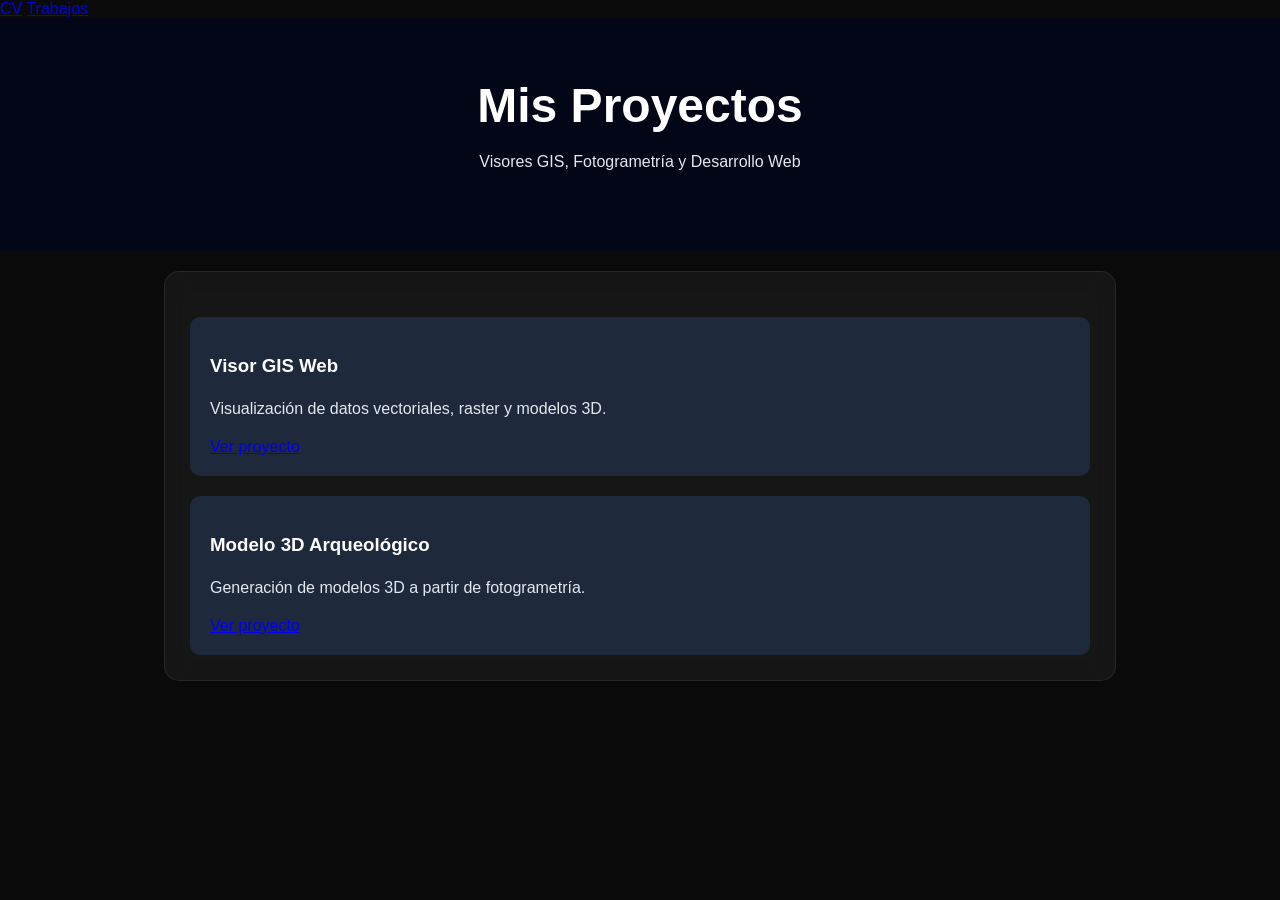
==== trabajos.html @ eba878e0 "portafolio inicial" ====
<!DOCTYPE html>
<html lang="es">
<head>
  <meta charset="UTF-8">
  <title>Trabajos | Kevin Reyes</title>
  <link rel="stylesheet" href="style.css">
</head>

<body>

<nav class="menu">
  <a href="index.html">CV</a>
  <a href="trabajos.html">Trabajos</a>
</nav>

<header>
  <h1>Mis Proyectos</h1>
  <p>Visores GIS, Fotogrametría y Desarrollo Web</p>
</header>

<section>

  <div class="proyecto">
    <h3>Visor GIS Web</h3>
    <p>Visualización de datos vectoriales, raster y modelos 3D.</p>
    <a href="#">Ver proyecto</a>
  </div>

  <div class="proyecto">
    <h3>Modelo 3D Arqueológico</h3>
    <p>Generación de modelos 3D a partir de fotogrametría.</p>
    <a href="#">Ver proyecto</a>
  </div>

</section>

</body>
</html>
---- style.css ----
body {
    margin: 0;
    font-family: 'Montserrat', sans-serif;
    background: #0a0a0a;
    color: white;
}

#particles-js {
  position: fixed;
  top: 0;
  left: 0;
  width: 100%;
  height: 100%;
  z-index: -1;
}

/* CONTENEDOR PRINCIPAL */
.contenido {
    position: relative;
    z-index: 1;
    padding: 40px;
    max-width: 1000px;
    margin: auto;
}

/* TARJETAS */
.card {
    background: rgba(255, 255, 255, 0.05);
    padding: 20px;
    margin-bottom: 20px;
    border-radius: 10px;
    backdrop-filter: blur(10px);
}

header {
text-align: center;
padding: 60px 20px;
background: #020617;
}

h1 {
margin: 0;
font-size: 3em;
}

section {
  background: rgba(255, 255, 255, 0.05);
  margin: 20px auto;
  padding: 25px;
  border-radius: 15px;
  max-width: 900px;

  backdrop-filter: blur(12px);
  -webkit-backdrop-filter: blur(12px);

  border: 1px solid rgba(255,255,255,0.08);

  transition: all 0.3s ease;
}

section:hover {
  transform: translateY(-5px);
  box-shadow: 0 10px 30px rgba(0, 255, 255, 0.2);
}

h2 {
  border-bottom: none;
  margin-bottom: 15px;
  color: #00ffff;
  font-weight: 600;
}

p, li {
  line-height: 1.6;
  color: #e2e8f0;
}

.proyecto {
    background: #1e293b;
    padding: 20px;
    margin-top: 20px;
    border-radius: 10px;
    transition: 0.3s;
}

.proyecto:hover {
  background: rgba(0, 255, 255, 0.08);
  transform: scale(1.01);
}


@media (max-width: 768px) {

  section {
    margin: 10px;
    padding: 15px;
  }

  h1 {
    font-size: 1.8em;
  }

  h2 {
    font-size: 1.3em;
  }

  .proyecto {
    padding: 15px;
  }

}


.whatsapp-btn {
  position: fixed;
  bottom: 20px;
  right: 20px;

  background: #25D366;

  width: 60px;
  height: 60px;

  border-radius: 50%;
  display: flex;
  align-items: center;
  justify-content: center;

  box-shadow: 0 5px 20px rgba(0,0,0,0.4);

  z-index: 1000;
  transition: 0.3s;
}

.whatsapp-btn:hover {
  transform: scale(1.1);
  background: #1ebe5d;
}

.proyecto {
    background: #1e293b;
    padding: 20px;
    margin-top: 20px;
    border-radius: 10px;
    transition: 0.3s;
}
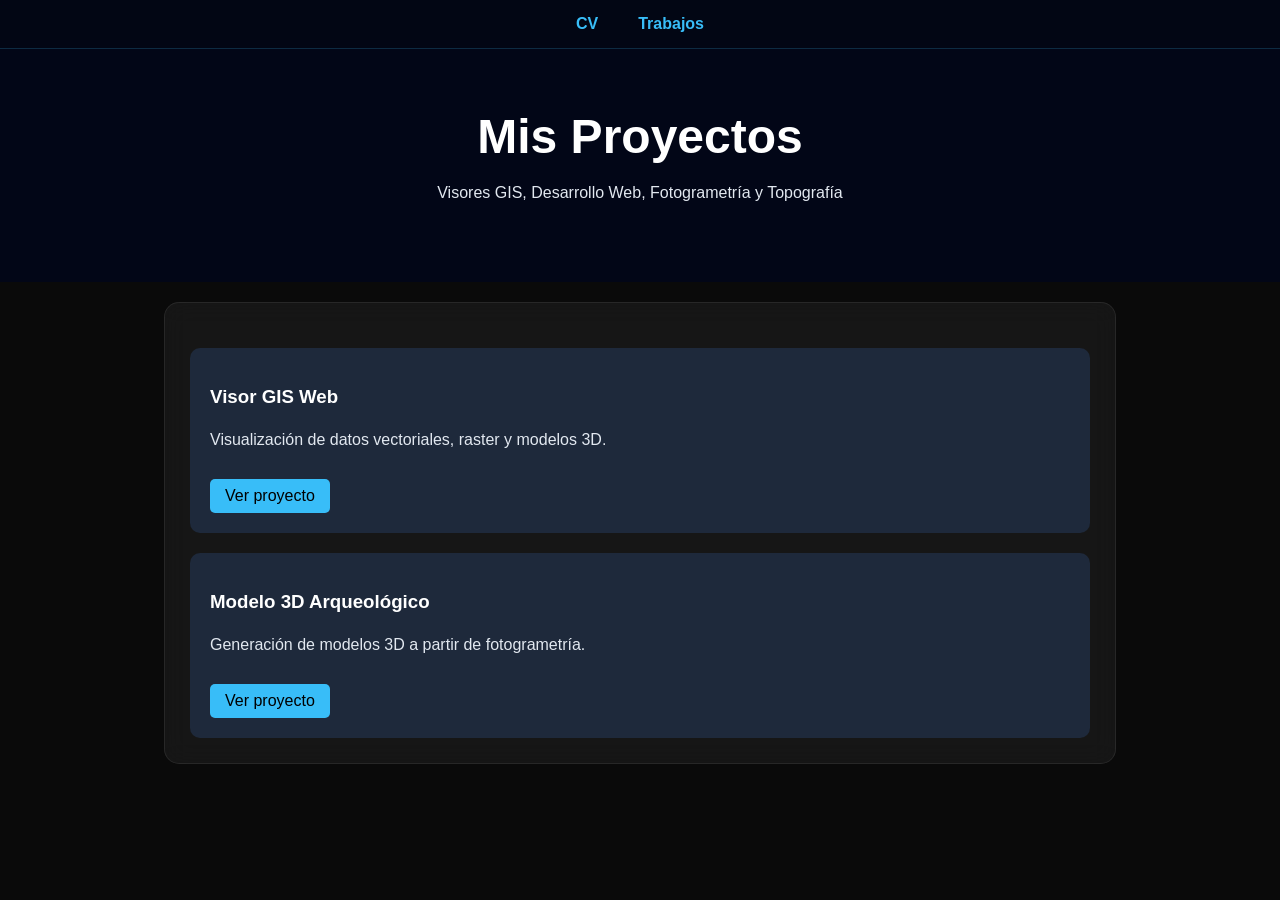
==== commit 763cf17e: "portafolio inicial" ====
--- a/trabajos.html
+++ b/trabajos.html
@@ -15,7 +15,7 @@
 
 <header>
   <h1>Mis Proyectos</h1>
-  <p>Visores GIS, Fotogrametría y Desarrollo Web</p>
+  <p>Visores GIS, Desarrollo Web, Fotogrametría y Topografía</p>
 </header>
 
 <section>
--- a/style.css
+++ b/style.css
@@ -84,8 +84,18 @@
 }
 
 .proyecto:hover {
-  background: rgba(0, 255, 255, 0.08);
-  transform: scale(1.01);
+    transform: scale(1.02);
+    background: #334155;
+}
+
+.proyecto a {
+    display: inline-block;
+    margin-top: 10px;
+    padding: 8px 15px;
+    background: #38bdf8;
+    color: #000;
+    border-radius: 5px;
+    text-decoration: none;
 }
 
 
@@ -137,10 +147,49 @@
   background: #1ebe5d;
 }
 
-.proyecto {
-    background: #1e293b;
-    padding: 20px;
-    margin-top: 20px;
-    border-radius: 10px;
+.menu {
+    position: sticky;
+    top: 0;
+    width: 100%;
+
+    background: rgba(2, 6, 23, 0.85);
+    backdrop-filter: blur(10px);
+
+    display: flex;
+    justify-content: center;
+    gap: 40px;
+
+    padding: 15px 0;
+
+    z-index: 1000;
+    border-bottom: 1px solid rgba(56, 189, 248, 0.2);
+}
+
+.menu a {
+    color: #38bdf8;
+    text-decoration: none;
+    font-weight: 600;
+    font-size: 16px;
+
+    position: relative;
     transition: 0.3s;
+}
+
+.menu a::after {
+    content: "";
+    position: absolute;
+    width: 0%;
+    height: 2px;
+    bottom: -5px;
+    left: 0;
+    background: #38bdf8;
+    transition: 0.3s;
+}
+
+.menu a:hover::after {
+    width: 100%;
+}
+
+.menu a:hover {
+    color: #ffffff;
 }
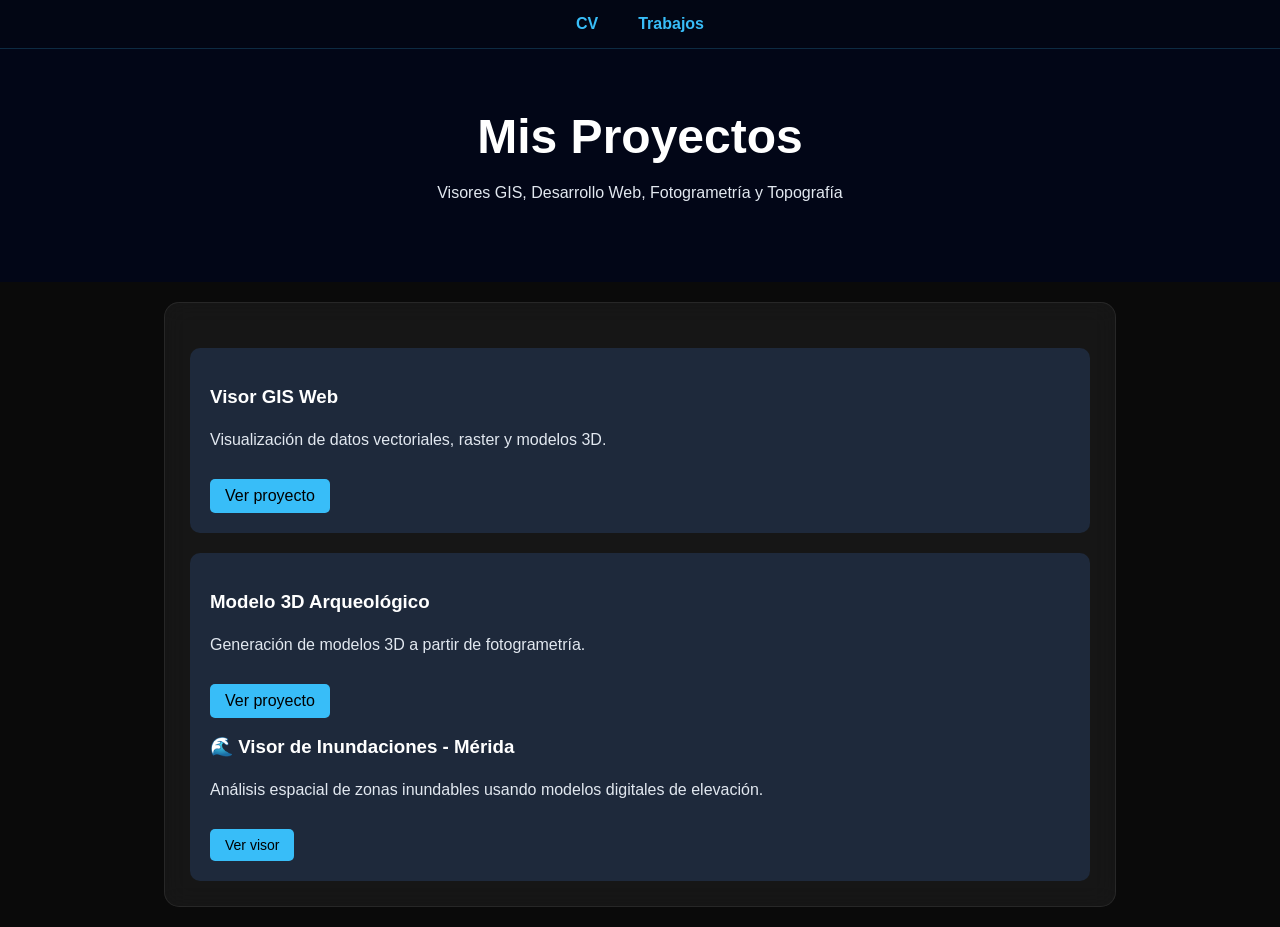
==== commit 254018ae: "agregue visor de inundaciones" ====
--- a/trabajos.html
+++ b/trabajos.html
@@ -30,6 +30,11 @@
     <h3>Modelo 3D Arqueológico</h3>
     <p>Generación de modelos 3D a partir de fotogrametría.</p>
     <a href="#">Ver proyecto</a>
+    <h3>🌊 Visor de Inundaciones - Mérida</h3>
+    <p>Análisis espacial de zonas inundables usando modelos digitales de elevación.</p>
+    <a href="visor_inundaciones/visor_inundaciones.html" class="btn-proyecto">
+        Ver visor
+    </a>
   </div>
 
 </section>
--- a/style.css
+++ b/style.css
@@ -192,4 +192,20 @@
 
 .menu a:hover {
     color: #ffffff;
+}
+
+.btn-proyecto {
+    display: inline-block;
+    margin-top: 10px;
+    padding: 8px 15px;
+    background: #38bdf8;
+    color: black;
+    text-decoration: none;
+    border-radius: 5px;
+    font-size: 14px;
+    transition: 0.3s;
+}
+
+.btn-proyecto:hover {
+    background: #0ea5e9;
 }
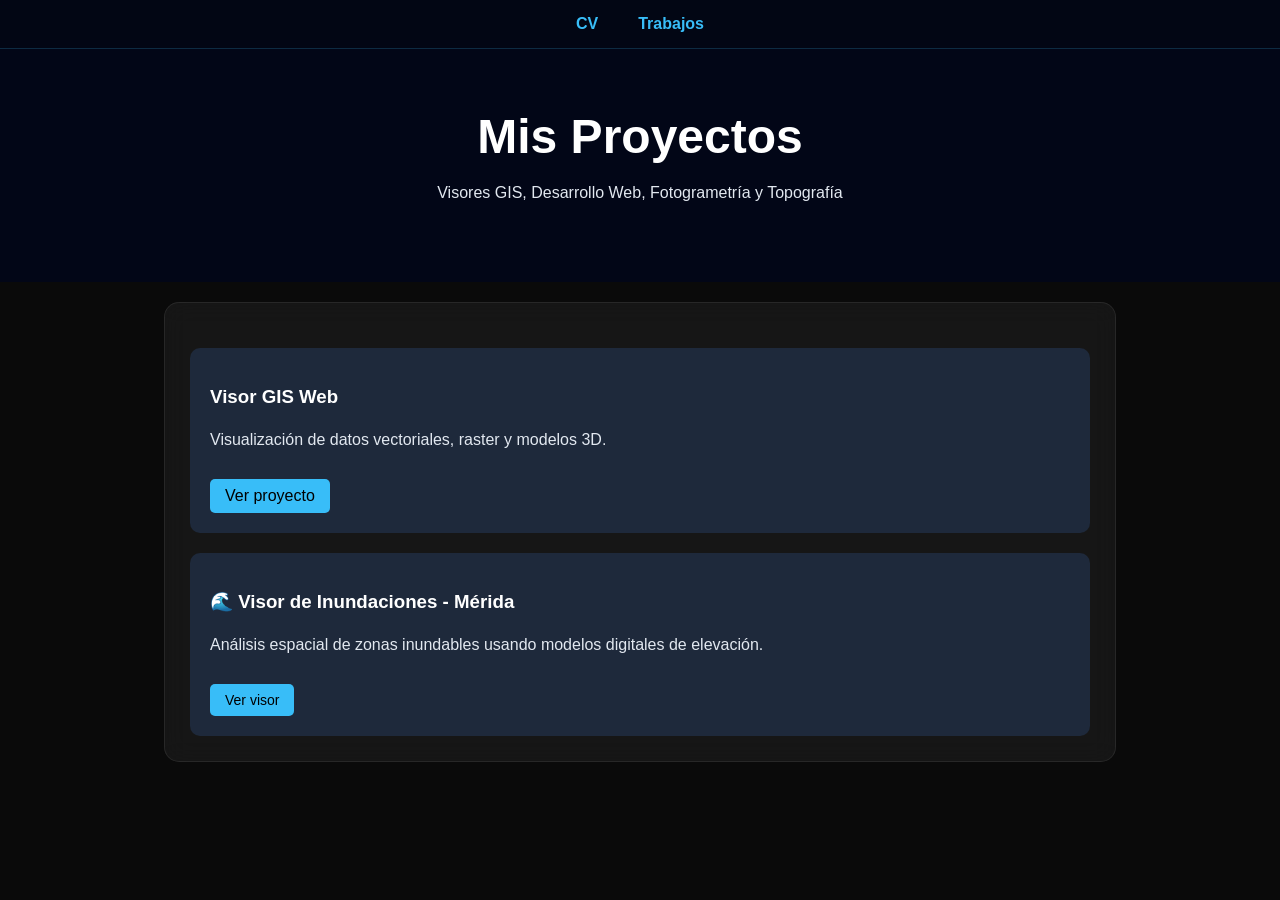
==== commit 02b1c608: "agregue visor de inundaciones" ====
--- a/trabajos.html
+++ b/trabajos.html
@@ -27,9 +27,6 @@
   </div>
 
   <div class="proyecto">
-    <h3>Modelo 3D Arqueológico</h3>
-    <p>Generación de modelos 3D a partir de fotogrametría.</p>
-    <a href="#">Ver proyecto</a>
     <h3>🌊 Visor de Inundaciones - Mérida</h3>
     <p>Análisis espacial de zonas inundables usando modelos digitales de elevación.</p>
     <a href="visor_inundaciones/visor_inundaciones.html" class="btn-proyecto">
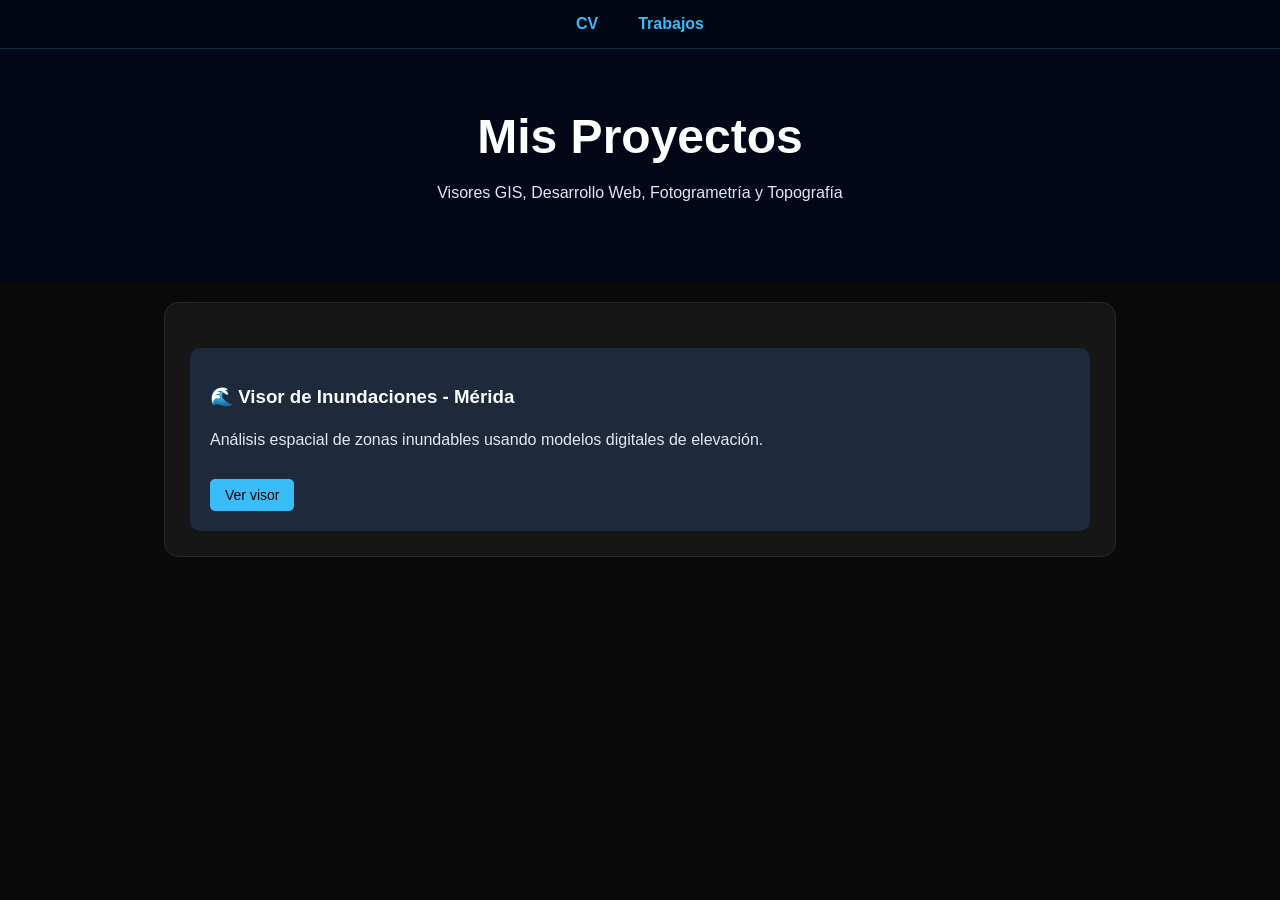
==== commit d134e445: "agregue visor de inundaciones" ====
--- a/trabajos.html
+++ b/trabajos.html
@@ -19,13 +19,6 @@
 </header>
 
 <section>
-
-  <div class="proyecto">
-    <h3>Visor GIS Web</h3>
-    <p>Visualización de datos vectoriales, raster y modelos 3D.</p>
-    <a href="#">Ver proyecto</a>
-  </div>
-
   <div class="proyecto">
     <h3>🌊 Visor de Inundaciones - Mérida</h3>
     <p>Análisis espacial de zonas inundables usando modelos digitales de elevación.</p>
